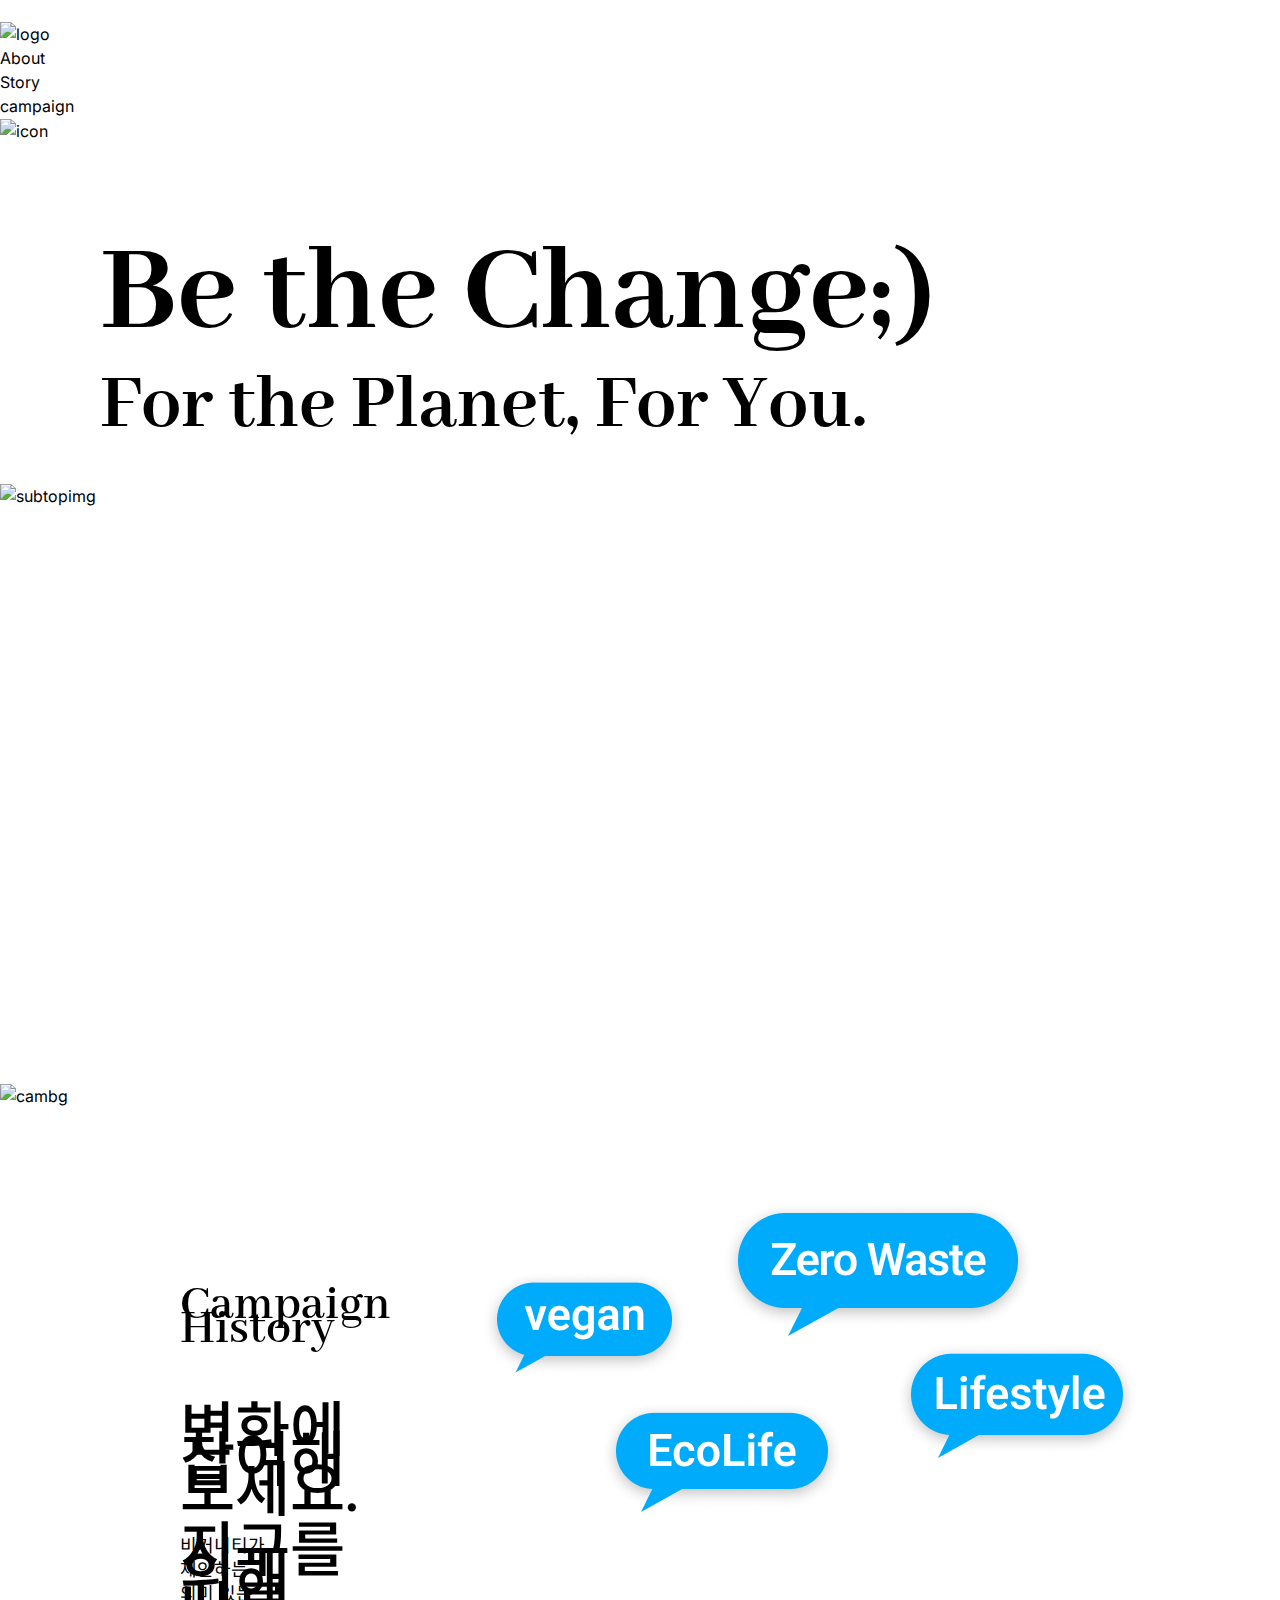
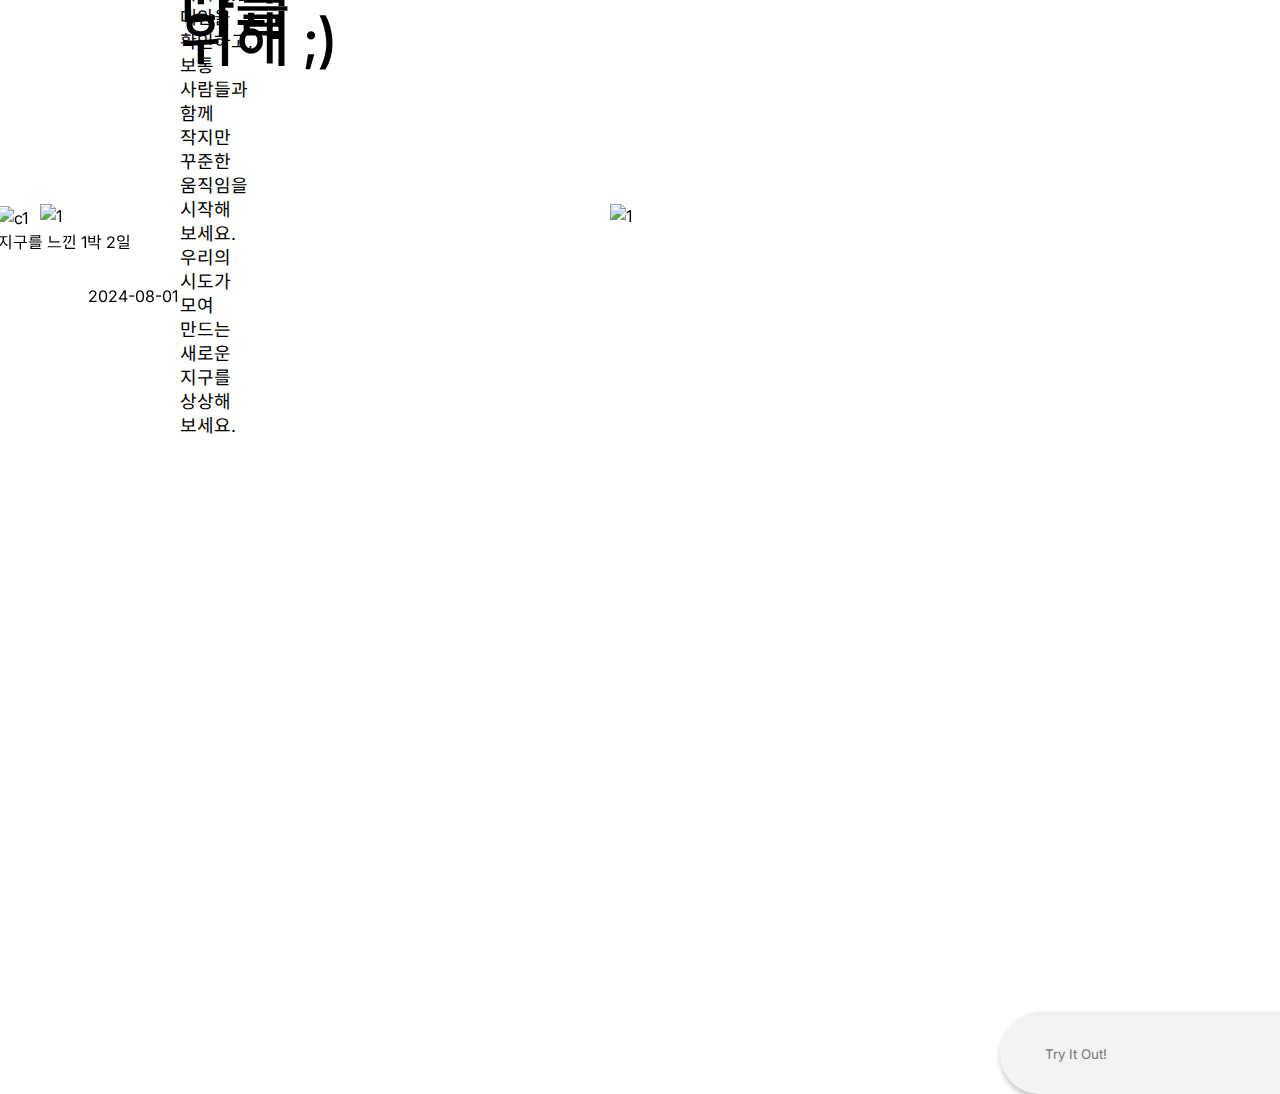
==== subpbr.html @ 9a93b8fd "docs: 두번째 업 보람" ====
<!DOCTYPE html>
<html lang="ko">
<head>
  <meta charset="UTF-8">
  <meta name="viewport" content="width=device-width, initial-scale=1.0">
  <title>서브페이지_캠페인</title>
  <link rel="stylesheet" href="css/normalize.css">
  <link rel="stylesheet" href="css/global.css">
  <link rel="stylesheet" href="css/style.css">
  <link href="//maxcdn.bootstrapcdn.com/font-awesome/4.1.0/css/font-awesome.min.css" rel="stylesheet">
  <link rel="stylesheet" href="css/subpbr.css">

</head>
<body>

<div class="header-inner">
  <div class="logo">
    <a href="#"><img src="images/header-logo.png" alt="logo" /></a>
  </div>
  <div class="menu">
    <ul class="menu-inner">
      <a href="#"><li>About</li></a>
      <a href="#"><li>Story</li></a>
      <a href="#"><li>campaign</li></a>
    </ul>
  </div>
  <div class="line" >
    <img src="images/icon.png" alt="icon" />
  </div>
</div>
</header>

  <div class="toptxt" onclick="toggleExpand()"">
    <h1>Be the Change;)</h1>
    <span>For the Planet, For You.</span>
  </div>

  <div class="img">
    <img src="images/subtop.png" alt="subtopimg">
  </div>
  
  <div class="cambg">
    <img src="images/cambg.png" alt="cambg">
    <p class="camtxt">Campaign History</p>
    <div class="cam-inner"></div>
    <span>변화에 참여해 보세요.<br><br>
      지구를 위해 나를 위해 ;)</span>
      <h4>비거니티가 제안하는 의미 있는 대안을 확인하고,<br>
        보통 사람들과 함께 작지만 꾸준한 움직임을 시작해 보세요.<br>
        우리의 시도가 모여 만드는 새로운 지구를 상상해 보세요.</h4>
  </div>

  <div class="textbox">
    <img src="images/textbox2.png" alt="textbox">
  </div>

  <div class="box">
    <div class="box-inner">
      <span class="icon"><i class="fa fa-search"></i></span>
        <input type="search" id="search" placeholder="Try It Out!"  autocomplete="off"/>
    </div>
  </div>

  <!-- <div class="content">
    <div class="con1">
      <div class="con1-inner">
       <a href="#"><img src="images/Campaign1.png" alt="camp1"></a>
       <a href="#"><img src="images/Campaign1.png" alt="camp1"></a>
      </div>
    </div>

    <div class="con2">
      <div class="con2-inner">
          <a href="#"><img src="images/Campaign2.png" alt="camp2"></a>
      </div>
    </div>

    <div class="con3">
      <div class="con3-inner">
        <a href="#"><img src="images/Campaign3.png" alt="camp3"></a>
      </div>
    </div>
  </div> -->


  <div class="box">
    <div class="ele">
      <div class="over">
        <img class="mask1" src="images/Campaign1.png" alt="1">
        <div class="tangle"></div>
        <div class="contxt">2024-08-01</div>
        <img src="images/Campaign1.png" alt="c1">
        <p>지구를 느낀 1박 2일</p>
      </div>
      <img class="mask2" src="images/Campaign1.png" alt="1">
    </div>
  </div>


</body>
</html>
---- css/global.css ----
@charset "utf-8";
@import url("https://fonts.googleapis.com/css2?family=Noto+Sans+KR:wght@100;400;500;600;700&display=swap");
@import url("https://fonts.googleapis.com/css2?family=Inter:wght@400;700&display=swap");

* {
  margin: 0;
  padding: 0;
  box-sizing: border-box;
}
html {
  font-size: 16px;
  line-height: 1.5rem;
  color: #000;
  scroll-behavior: smooth;
  text-size-adjust: 100%;
  overflow-x: hidden;
}
body {
  font-family: Inter, "Noto Sans KR", sans-serif;
  letter-spacing: auto; /* 자간 */
  word-break: keep-all; /* 줄내림 */
}
ul,
li {
  list-style: none;
}
a {
  color: #000;
  text-decoration: none;
}
img {
  border: 0;
  vertical-align: middle;
}
---- css/subpbr.css ----
@import url("https://cdn.jsdelivr.net/gh/orioncactus/pretendard@v1.3.9/dist/web/static/pretendard-dynamic-subset.min.css");
@import url("https://fonts.googleapis.com/css2?family=Abhaya+Libre:wght@400;500;600;700;800&display=swap");

.header-inner {margin-top: 20px;}

/* 텍스트 박스 */
.toptxt {margin-top: 140px; margin-left: 100px; font-family: 'Abhaya Libre' !important; font-weight: bold;}

h1 {font-size: 130px; }

.toptxt > span {font-size: 80px; font-weight: bold;}

.img {display: flex; justify-content: center; margin-top: 50px;}

.img > img {width: 1720px; height: 530px;}

.cambg {position: absolute;}

.cambg > img {width: 1000px; height: 714px; margin-top: 70px;}

.cambg > p { position: absolute; top: 280px;
 left: 180px;font-family: 'Abhaya Libre' !important; font-size: 50px; font-weight: 600;}

 .cambg > span {position: absolute; top: 400px; left: 180px; font-size: 60px; font-weight: 500; line-height: 30px;}

 h4 { position: absolute; top: 520px; left: 180px; font-size: 18px; font-weight: normal;}

.textbox {position: absolute; top: 1200px; right: 140px;}

input {box-shadow: 3px 3px 5px 3px rgb(0, 0, 0, .2); outline-style: none;}

.box-inner {position: absolute; top: 1600px; right: 200px;width: 500px; vertical-align: middle; white-space: nowrap;}

.box-inner input#search {width: 500px; height: 80px; padding-left: 45px; border: none; float: left; background: #F3F3F3; font-size: 10pt; color: #63717f; -webkit-border-radius: 50px; -moz-border-radius: 50px; border-radius: 50px;}

.box-inner .icon {position: absolute; padding: 18px; font-size: 40px; color: #ffffff;}

.icon {position: absolute; right:0; width: 80px; height: 80px; background-color: #26EE3A; border-radius: 0 50px 50px 0;}

.content {position: relative; margin-top: 1000px;}

.con1-inner {margin-left: 145px; display: flex;}



/*  */
.box {position: relative; width: 1700px; height: 790px;}

.box .ele {position: fixed; width: 1700px; height: 790px;}

.box .over {position: absolute; width: 600px; height: 790px; left: -2px;}

.box .mask1 {position: absolute; width: 570px; height: 790px; left: 42px;}

.tangle { position: absolute; width: 570px; height: 790px; left: 42px; border-radius: 0 50px 50px 0;}

.contxt {position: absolute; top: 80px; left: 90px;}

.box > img {position: absolute; width: 450px; height: 95px; top: 100px;}

.box .div {position: absolute; height: 120px;top: 240px; left: 70px;}

.box .mask2{position: absolute; width: 1100px;height: 790px;left: 610px;}
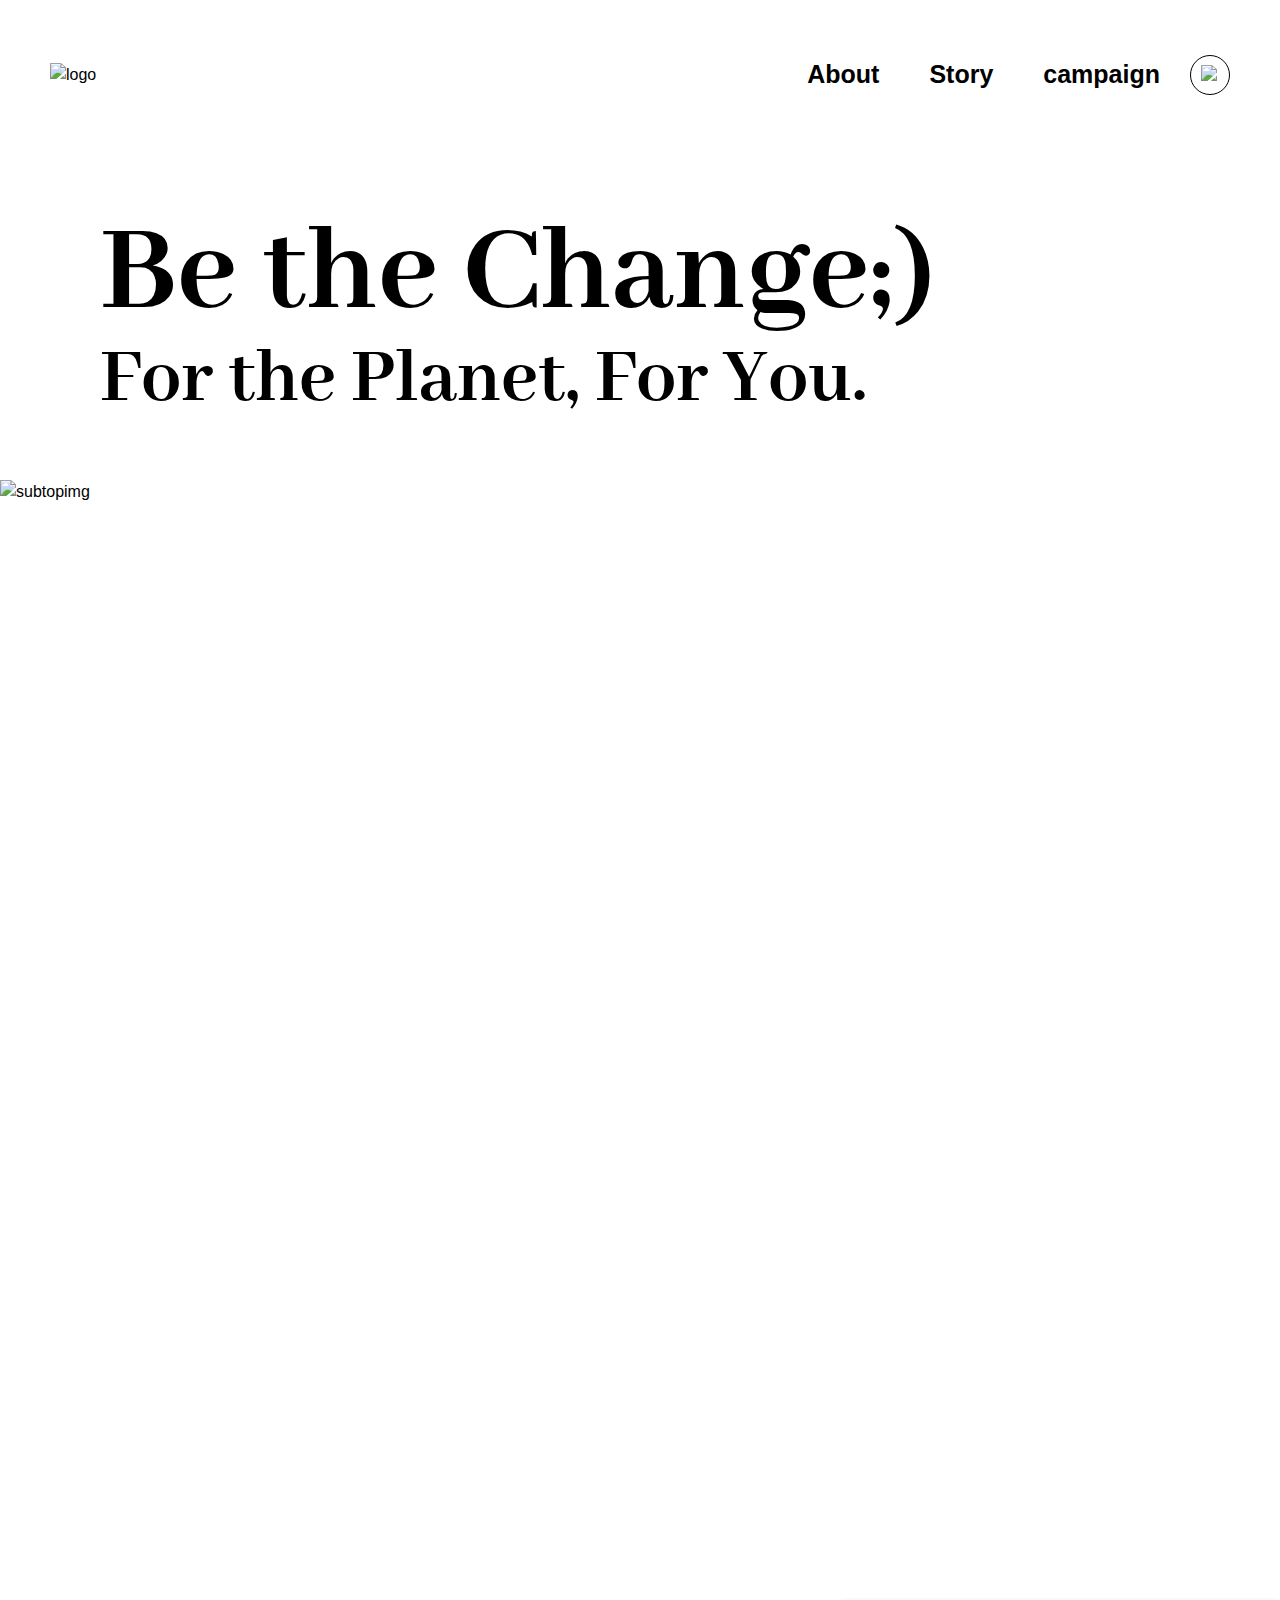
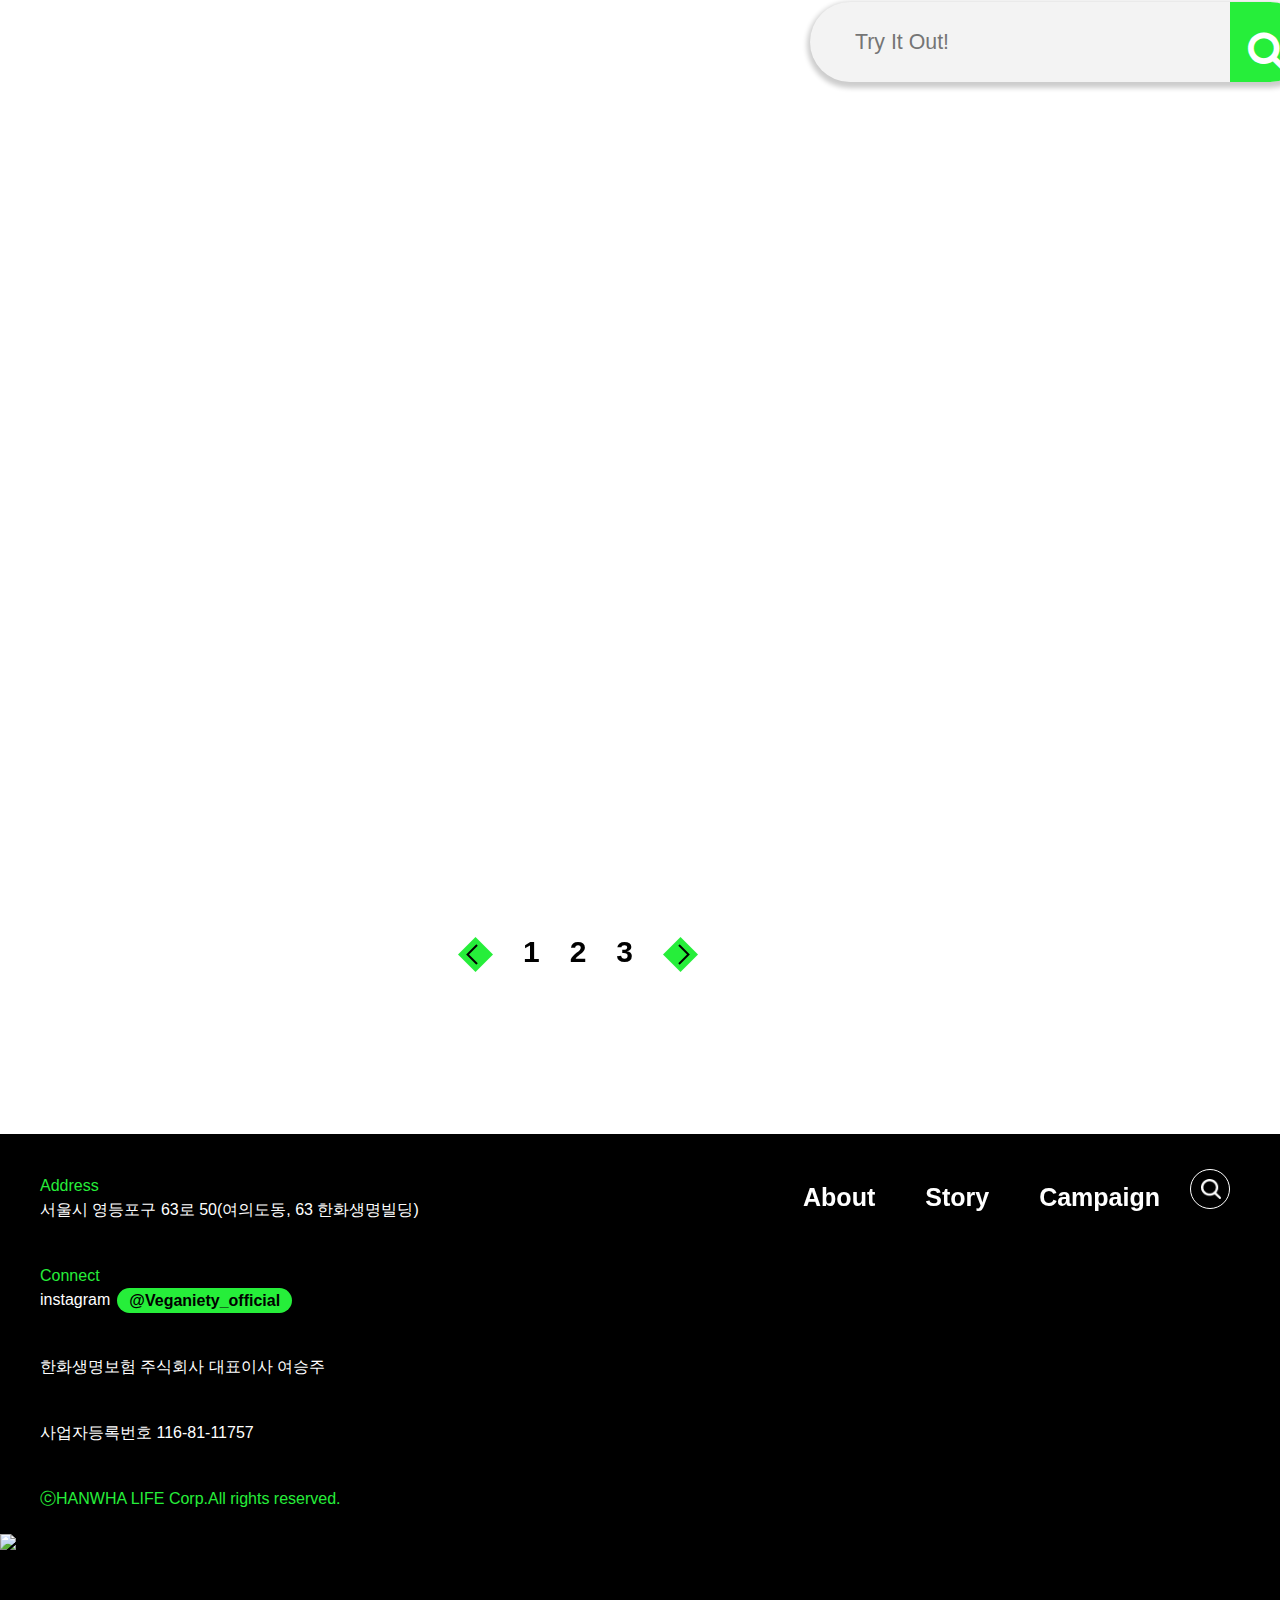
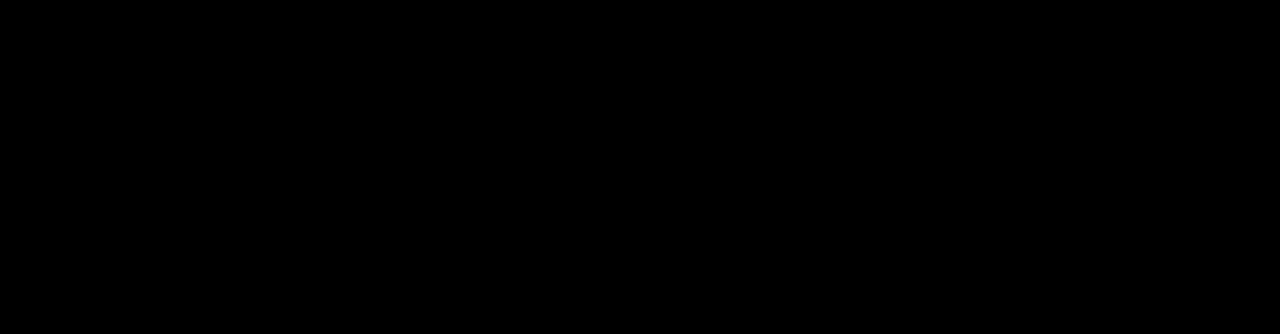
==== commit 37860639: "Merge pull request #10 from MONNYA/keh3" ====
--- a/subpbr.html
+++ b/subpbr.html
@@ -5,23 +5,28 @@
   <meta name="viewport" content="width=device-width, initial-scale=1.0">
   <title>서브페이지_캠페인</title>
   <link rel="stylesheet" href="css/normalize.css">
-  <link rel="stylesheet" href="css/global.css">
-  <link rel="stylesheet" href="css/style.css">
+  <link rel="stylesheet" href="css/subpbr.css">
   <link href="//maxcdn.bootstrapcdn.com/font-awesome/4.1.0/css/font-awesome.min.css" rel="stylesheet">
-  <link rel="stylesheet" href="css/subpbr.css">
-
+  <link href="https://unpkg.com/aos@2.3.1/dist/aos.css" rel="stylesheet">
+  <script src="https://unpkg.com/aos@2.3.1/dist/aos.js"></script>
+  <script src="js/script.js"></script>
 </head>
 <body>
-
-<div class="header-inner">
+  <script>
+    AOS.init();
+  </script>
+
+<div class="header-inner hbg">
   <div class="logo">
-    <a href="#"><img src="images/header-logo.png" alt="logo" /></a>
+    <a href="index.html"><img 
+     class="logo1" src="images/header-logo.png" alt="logo" /></a>
+    <a href="index.html"><img class="logo2" src="images/header-logo-hover.png" alt="logo" /></a>
   </div>
   <div class="menu">
     <ul class="menu-inner">
-      <a href="#"><li>About</li></a>
-      <a href="#"><li>Story</li></a>
-      <a href="#"><li>campaign</li></a>
+      <li><a href="index.html">About</a></li>
+      <li><a href="subsjw.html">Story</a></li>
+      <li><a href="subpbr.html">campaign</a></li>
     </ul>
   </div>
   <div class="line" >
@@ -29,28 +34,32 @@
   </div>
 </div>
 </header>
-
-  <div class="toptxt" onclick="toggleExpand()"">
-    <h1>Be the Change;)</h1>
+<!-- 텍스트박스 -->
+  <div class="toptxt">
+    <p>Be the Change;)</p>
     <span>For the Planet, For You.</span>
   </div>
-
+<!-- 메인사진 -->
   <div class="img">
     <img src="images/subtop.png" alt="subtopimg">
   </div>
-  
-  <div class="cambg">
-    <img src="images/cambg.png" alt="cambg">
+<!-- 초록바탕 -->
+<div class="searchtxt">
+  <div class="cambg" data-aos="fade-right" data-aos-duration="500">
+    <div class="cam-inner">
     <p class="camtxt">Campaign History</p>
-    <div class="cam-inner"></div>
-    <span>변화에 참여해 보세요.<br><br>
-      지구를 위해 나를 위해 ;)</span>
+      <p class="camtxt1">변화에 참여해 보세요.<br>
+      지구를 위해 나를 위해 ;)</p>
       <h4>비거니티가 제안하는 의미 있는 대안을 확인하고,<br>
         보통 사람들과 함께 작지만 꾸준한 움직임을 시작해 보세요.<br>
         우리의 시도가 모여 만드는 새로운 지구를 상상해 보세요.</h4>
-  </div>
-
-  <div class="textbox">
+    </div>
+  </div>
+
+<!-- 말풍선, 검색창 -->
+
+<div class="search-box">
+  <div class="textbox" data-aos="fade-left" data-aos-duration="1000">
     <img src="images/textbox2.png" alt="textbox">
   </div>
 
@@ -60,44 +69,144 @@
         <input type="search" id="search" placeholder="Try It Out!"  autocomplete="off"/>
     </div>
   </div>
-
-  <!-- <div class="content">
-    <div class="con1">
-      <div class="con1-inner">
-       <a href="#"><img src="images/Campaign1.png" alt="camp1"></a>
-       <a href="#"><img src="images/Campaign1.png" alt="camp1"></a>
-      </div>
-    </div>
-
-    <div class="con2">
-      <div class="con2-inner">
-          <a href="#"><img src="images/Campaign2.png" alt="camp2"></a>
-      </div>
-    </div>
-
-    <div class="con3">
-      <div class="con3-inner">
-        <a href="#"><img src="images/Campaign3.png" alt="camp3"></a>
-      </div>
-    </div>
-  </div> -->
-
-
-  <div class="box">
-    <div class="ele">
-      <div class="over">
-        <img class="mask1" src="images/Campaign1.png" alt="1">
-        <div class="tangle"></div>
-        <div class="contxt">2024-08-01</div>
-        <img src="images/Campaign1.png" alt="c1">
-        <p>지구를 느낀 1박 2일</p>
-      </div>
-      <img class="mask2" src="images/Campaign1.png" alt="1">
-    </div>
-  </div>
-
+</div>
+</div>
+<!-- 콘텐츠 -->
+  
+  <div class="content">
+    <div class="con1" data-aos="fade-up-right" data-aos-duration="800">
+      <img class="btn" src="images/cambtn.png" alt="cam1">
+      <a href="#"><div class="conbg1"></div></a>
+      <div class="label">
+        <p>그린 브리즈 캠프</p><div class="circle"></div>
+      </div>
+      <a href="#"><img src="images/mask1.png" alt="cam1"></a>
+      <div class="date">2024-08-02</div>
+      <div class="text">
+        <p>지구를 느낀 1박 2일,<br><br>
+        자연에서 지구를 사랑하는 실천을 배우고<br> 경험한 그린 브리즈 캠프를 소개합니다</p>
+      </div>
+      <a href="#"><img class="img-1" src="images/mask1-1.png" alt="cam1"></a>
+    </div>
+
+    <div class="con2" data-aos="fade-up-left" data-aos-duration="3000">
+      <img class="btn1" src="images/camgtn1.png" alt="cam2">
+      <a href="#"><div class="conbg2"></div></a>
+      <div class="label1">
+        <p>리바이브 지구동</p><div class="circle1"></div>
+      </div>
+      <a href="#"><img src="images/mask2.png" alt="cam1"></a>
+      <div class="date1">2024-08-02</div>
+      <div class="text1">
+        지구를 지키는 팝업 스토어,<br><br>
+        REVIBE(리바리브): Revive(소생하다),<br>Vibe(느낌있는)의 합성어예요.
+      </div>
+      <a href="#"><img src="images/mask2-2.png" alt="cam1"></a>
+  </div>
+
+
+    <div class="con3" data-aos="fade-up-right" data-aos-duration="5000">
+      <img class="btn" src="images/cambtn.png" alt="cam3">
+      <a href="#"><div class="conbg1"></div></a>
+      <div class="label">
+        <p>리바이브 스토어</p><div class="circle"></div>
+      </div>
+      <a href="#"><img src="images/mask3.png" alt="cam1"></a>
+      <div class="date">2024-08-02</div>
+      <div class="text">
+        지구동 사무실의 일주일,<br><br>
+        환경을 아끼고 사랑하는 분들이 방문해주신<br>
+        지구동사무소의 일주일을 보여드릴게요.
+      </div>
+      <a href="#"><img src="images/mask3-3.png" alt="cam1"></a>
+    </div>    
+  </div>
+
+
+    <!-- 페이지넘버 -->
+    <div class="number">
+      <a href="#">
+        <img src="images/numberbar.png" alt="page">
+      </a>
+      <ul class="pagenumber">
+        <li><a href="">1</a></li>
+        <li><a href="">2</a></li>
+        <li><a href="">3</a></li>
+      </ul>
+      <a href="#">
+        <img src="images/numberbar2.png " alt="page">
+      </a>
+    </div>
+
+  <!-- footer -->
+  <footer>
+    <div class="footer-menu">
+      <div class="left-menu">
+        <ul class="submenu">
+          <li>
+            <p>Address</p>
+            <span>서울시 영등포구 63로 50(여의도동, 63 한화생명빌딩)</span>
+          </li>
+          <li>
+            <p>Connect</p>
+            <div class="sns">
+              instagram
+              <div class="instagram">
+                <a href="#">@Veganiety_official</a>
+              </div>
+            </div>
+          </li>
+          <li>한화생명보험 주식회사 대표이사 여승주</li>
+          <li>사업자등록번호 116-81-11757</li>
+          <li><p>ⓒHANWHA LIFE Corp.All rights reserved.</p></li>
+        </ul>
+      </div>
+      <div class="right-menu">
+        <ul class="footer-right-menu">
+          <li><a href="index.html">About</a></li>
+          <li><a href="subsjw.html">Story</a></li>
+          <li><a href="subpbr.html">Campaign</a></li>
+        </ul>
+      </div>
+      <div class="bottom-line" onclick="toggleBottomLine()">
+        <img src="images/icon-bt.png" alt="bottomicon" />
+      </div>
+    </div>
+    </div>
+    <div class="btlogo">
+      <img src="images/footer-logo.png" alt="blogo" />
+    </div>
+  </footer>
+  <!-- footer and -->
+
+  <!-- 이미지 호버시 라벨 이동 js -->
+    <script> 
+
+        function addHoverEffect(containerSelector, labelSelector, direction) {
+            const container = document.querySelector(containerSelector);
+            const label = container.querySelector(labelSelector);
+            
+            container.addEventListener('mouseover', function() {
+                if (direction === 'left') {
+                    label.style.left = '0';
+                } else if (direction === 'right') {
+                    label.style.right = '0';
+                }
+            });
+            
+            container.addEventListener('mouseout', function() {
+                if (direction === 'left') {
+                    label.style.left = '-50px';
+                } else if (direction === 'right') {
+                    label.style.right = '-50px';
+                }
+            });
+        }
+    
+        addHoverEffect('.con1', '.label', 'left');
+        addHoverEffect('.con2', '.label1', 'right');
+        addHoverEffect('.con3', '.label', 'left');
+        </script>
 
 </body>
-</html>
-
-
+</html>--- a/css/subpbr.css
+++ b/css/subpbr.css
@@ -1,63 +1,563 @@
 @import url("https://cdn.jsdelivr.net/gh/orioncactus/pretendard@v1.3.9/dist/web/static/pretendard-dynamic-subset.min.css");
 @import url("https://fonts.googleapis.com/css2?family=Abhaya+Libre:wght@400;500;600;700;800&display=swap");
 
-.header-inner {margin-top: 20px;}
+/* 스타일에 있던 헤더 */
+
+* {
+  margin: 0;
+  padding: 0;
+  box-sizing: border-box;
+}
+html {
+  font-size: 16px;
+  line-height: 1.5;
+  color: #000;
+  scroll-behavior: smooth;
+  text-size-adjust: 100%;
+  overflow-x: hidden;
+}
+body {
+  font-family: "Pretendard Variable", Pretendard, Roboto, sans-serif;
+  letter-spacing: auto; /* 자간 */
+  word-break: keep-all; /* 줄내림 */
+}
+ul,
+li {
+  list-style: none;
+}
+a {
+  color: #000;
+  text-decoration: none;
+}
+img {
+  border: 0;
+  vertical-align: middle;
+}
+.wrap {
+  width: 100%;
+  margin: 0 auto;
+}
+
+/* 헤더 */
+
+/* menu */
+.menu {
+  position: absolute;
+  right: 120px; /* 오른쪽에 고정된 위치 */
+}
+
+.menu-inner {
+  display: flex;
+  gap: 50px; /* 요소들 간의 간격을 10px로 설정 */
+  list-style-type: none; /* 리스트 스타일 제거 */
+  padding: 0; /* 기본 패딩 제거 */
+  margin: 0; /* 기본 마진 제거 */
+  align-items: center; /* 메뉴 항목을 수직 방향으로 중앙 정렬 */
+}
+
+.menu-inner li {
+  display: inline-block; /* li 요소를 가로로 정렬 */
+  font-family: "Pretendard Variable", Pretendard, Roboto, sans-serif;
+  font-weight: 600;
+  font-size: 25px;
+  text-align: center; /* 텍스트를 중앙 정렬 */
+}
+
+.line {
+  position: absolute;
+  right: 50px; /* 메뉴 아이콘과의 간격을 조정 */
+  width: 40px;
+  height: 40px;
+  border: 1px solid black; /* 동그라미 테두리 */
+  border-radius: 20px; /* 동그라미 모양으로 만들기 */
+  display: flex;
+  align-items: center; /* 수직 중앙 정렬 */
+  cursor: pointer; /* 클릭 가능한 커서 모양 */
+  transition: width 0.3s ease; /* 부드러운 전환 효과 */
+  overflow: hidden; /* 확장 시 내용이 넘치지 않도록 설정 */
+  z-index: 15; /* 배너와 같은 수준의 z-index 설정 */
+}
+
+.line img {
+  position: absolute;
+  right: 8px; /* 이미지의 위치를 고정 */
+  width: 20px; /* 이미지 크기 조정 */
+  height: 20px; /* 이미지 크기 조정 */
+}
+
+.line.expanded {
+  width: 420px; /* 클릭 시 확장되는 너비 */
+  border-radius: 20px; /* 둥근 모서리 유지 */
+  background-color: #fff;
+}
+
+header {
+  position: absolute;
+  width: 100%;
+  height: 100px;
+  z-index: 10; /* 헤더가 배너보다 낮은 z-index 값 */
+  background-color: transparent; /* 헤더 배경을 투명하게 설정 */
+}
+.header-inner {
+  display: flex;
+  align-items: center; /* header-inner의 모든 요소들을 수직 방향으로 중앙 정렬 */
+  justify-content: space-between; /* 공간을 균등하게 배치 */
+  height: 100px; /* 헤더 높이 설정 */
+}
+.logo {
+  position: absolute;
+  left: 50px; /* 좌측에 고정된 위치 */
+}
+.logo img {
+  width: 100%;
+  height: 100%;
+  object-fit: contain;
+}
+
+.logo2 {display: none;}
+
+/* 헤더추가내용 */
+
+.header-inner {
+  margin-top: 20px;
+  position: sticky !important;
+  top: 0;
+  z-index: 1;
+}
+
+.hbg {
+  background-color: #fff;
+  width: 100%;
+  height: 110px;
+  z-index: 2;
+}
+
+.menu-inner li:hover {
+  background-color: #26ee3a;
+  transition: background-color 0.3s ease;
+}
+
+.logo2 {display: none;}
+.logo:hover .logo1 {display: none;}
+.logo:hover .logo2 {display: block;}
+
+/* 헤더추가 끝 */
 
 /* 텍스트 박스 */
-.toptxt {margin-top: 140px; margin-left: 100px; font-family: 'Abhaya Libre' !important; font-weight: bold;}
-
-h1 {font-size: 130px; }
-
-.toptxt > span {font-size: 80px; font-weight: bold;}
-
-.img {display: flex; justify-content: center; margin-top: 50px;}
-
-.img > img {width: 1720px; height: 530px;}
-
-.cambg {position: absolute;}
-
-.cambg > img {width: 1000px; height: 714px; margin-top: 70px;}
-
-.cambg > p { position: absolute; top: 280px;
- left: 180px;font-family: 'Abhaya Libre' !important; font-size: 50px; font-weight: 600;}
-
- .cambg > span {position: absolute; top: 400px; left: 180px; font-size: 60px; font-weight: 500; line-height: 30px;}
-
- h4 { position: absolute; top: 520px; left: 180px; font-size: 18px; font-weight: normal;}
-
-.textbox {position: absolute; top: 1200px; right: 140px;}
-
-input {box-shadow: 3px 3px 5px 3px rgb(0, 0, 0, .2); outline-style: none;}
-
-.box-inner {position: absolute; top: 1600px; right: 200px;width: 500px; vertical-align: middle; white-space: nowrap;}
-
-.box-inner input#search {width: 500px; height: 80px; padding-left: 45px; border: none; float: left; background: #F3F3F3; font-size: 10pt; color: #63717f; -webkit-border-radius: 50px; -moz-border-radius: 50px; border-radius: 50px;}
-
-.box-inner .icon {position: absolute; padding: 18px; font-size: 40px; color: #ffffff;}
-
-.icon {position: absolute; right:0; width: 80px; height: 80px; background-color: #26EE3A; border-radius: 0 50px 50px 0;}
-
-.content {position: relative; margin-top: 1000px;}
-
-.con1-inner {margin-left: 145px; display: flex;}
-
-
-
-/*  */
-.box {position: relative; width: 1700px; height: 790px;}
-
-.box .ele {position: fixed; width: 1700px; height: 790px;}
-
-.box .over {position: absolute; width: 600px; height: 790px; left: -2px;}
-
-.box .mask1 {position: absolute; width: 570px; height: 790px; left: 42px;}
-
-.tangle { position: absolute; width: 570px; height: 790px; left: 42px; border-radius: 0 50px 50px 0;}
-
-.contxt {position: absolute; top: 80px; left: 90px;}
-
-.box > img {position: absolute; width: 450px; height: 95px; top: 100px;}
-
-.box .div {position: absolute; height: 120px;top: 240px; left: 70px;}
-
-.box .mask2{position: absolute; width: 1100px;height: 790px;left: 610px;}+.toptxt {position: relative;
+  margin-top: 80px;
+  margin-left: 100px;
+  font-family: "Abhaya Libre" !important;
+  font-weight: bold;
+  /* display: flex;
+  flex-direction: column; */
+}
+.toptxt p {font-size: 130px; line-height: 1;}
+.toptxt span {font-size: 80px; line-height: 1;}
+
+/* 메인사진 */
+.img {
+  display: flex;
+  justify-content: center;
+  margin-top: 60px;
+}
+.img > img {
+  width: 1720px;
+  height: 530px;
+}
+
+.searchtxt{position: relative; display: flex; height: 800px;}
+
+/* 초록바탕 */
+.cambg {
+  position: relative; width: 980px; background: url(../images/cambg.png)  no-repeat; background-size: contain; margin-top: 120px; object-fit: cover;}
+.cam-inner {position: relative; margin-left: 230px; margin-top: 180px;}
+.camtxt {font-size: 50px; font-family: "Abhaya Libre" !important; font-weight: 600;}
+.camtxt1 {position: relative; font-size: 50px; font-weight: 500; line-height: 50px; margin-top: 70px;}
+h4 {font-size: 18px; font-weight: 500; margin-top: 10px;}
+
+
+/* 말풍선, 검색창 */
+
+.search-box {position: relative;  width: 500px; margin-top: 230px; margin-left: 130px;}
+
+.textbox {
+  position: relative;
+}
+
+input {margin-left: 30px;
+  box-shadow: 0px 3px 5px 3px rgb(0, 0, 0, 0.2);
+  outline-style: none;
+}
+
+.box {position: relative; margin-top: 50px; }
+
+.box-inner {
+  position: absolute;
+  vertical-align: middle;
+  white-space: nowrap;
+}
+
+.box-inner input#search {
+  width: 500px;
+  height: 80px;
+  padding-left: 45px;
+  border: none;
+  float: left;
+  background: #f3f3f3;
+  font-size: 16pt;
+  color: #63717f;
+  -webkit-border-radius: 50px;
+  -moz-border-radius: 50px;
+  border-radius: 50px;
+}
+
+.box-inner .icon {
+  position: absolute;
+  padding: 18px;
+  font-size: 40px;
+  color: #ffffff;
+}
+
+.icon {
+  position: absolute;
+  right: 0;
+  width: 80px;
+  height: 80px;
+  background-color: #26ee3a;
+  border-radius: 0 50px 50px 0;
+}
+
+/* 콘텐츠 */
+
+.content {
+  position: relative;
+  margin-top: 150px;
+  display: flex;
+  align-items: center;
+  flex-direction: column;
+  gap: 150px;
+}
+
+.con1 {
+  position: relative;
+  display: flex;
+}
+
+.conbg1 {
+  background-color: rgb(0, 0, 0, 0.4);
+  position: absolute;
+  left: 0;
+  width: 570px;
+  height: 790px;
+  border-radius: 0 50px 50px 0;
+}
+
+.date {
+  position: absolute;
+  left: 50px;
+  top: 80px;
+  font-size: 25px;
+  color: #ffffff;
+}
+
+.btn {
+  position: absolute;
+  right: 40px;
+  bottom: 20px;
+}
+
+.label {
+  width: 440px;
+  height: 80px;
+  background-color: #00abfb;
+  position: absolute;
+  left: -50px;
+  top: 120px;
+  border-radius: 0 50px 50px 0;
+  transition: left 0.5s ease;
+}
+
+.label p {
+  font-size: 40px;
+  position: absolute;
+  top: 10px;
+  color: #ffffff;
+  left: 50px;
+  font-weight: bold;
+}
+
+.circle {
+  background-color: #fff;
+  width: 40px;
+  height: 40px;
+  border-radius: 50px;
+  position: absolute;
+  right: 30px;
+  top: 20px;
+  box-shadow: 3px 3px 5px 3px rgb(0, 0, 0, 0.4) inset;
+}
+
+.text {
+  position: absolute;
+  top: 300px;
+  font-size: 24px;
+  color: #ffffff;
+  left: 30px;
+  opacity: 1;
+  /* transition: opacity 0.5s ease; */
+}
+
+/* 콘텐츠 2,3번박스*/
+
+.con2 {
+  position: relative;
+  display: flex;
+}
+
+.btn1 {
+  position: absolute;
+  left: 40px;
+  bottom: 20px;
+}
+
+.text1 {
+  position: absolute;
+  top: 300px;
+  font-size: 24px;
+  color: #ffffff;
+  right: 30px;
+  /* transition: opacity 0.5s ease; */
+}
+
+.date1 {
+  position: absolute;
+  right: 50px;
+  top: 80px;
+  font-size: 25px;
+  color: #ffffff;
+}
+
+.conbg2 {
+  background-color: rgb(0, 0, 0, 0.4);
+  position: absolute;
+  right: 0;
+  width: 570px;
+  height: 790px;
+  border-radius: 50px 0 0 50px;
+}
+
+.label1 {
+  width: 440px;
+  height: 80px;
+  background-color: #26ee3a;
+  position: absolute;
+  right: -50px;
+  top: 120px;
+  border-radius: 50px 0 0 50px;
+  transition: right 0.5s ease;
+}
+
+.label1 p {
+  font-size: 40px;
+  position: absolute;
+  top: 10px;
+  color: #000000;
+  right: 50px;
+  font-weight: bold;
+}
+
+.circle1 {
+  background-color: #fff;
+  width: 40px;
+  height: 40px;
+  border-radius: 50px;
+  position: absolute;
+  left: 30px;
+  top: 20px;
+  box-shadow: 3px 3px 5px 3px rgb(0, 0, 0, 0.4) inset;
+}
+
+.con3 {
+  position: relative;
+  display: flex;
+}
+
+/* 하단 페이지 */
+.number {
+  position: absolute;
+  display: flex;
+  justify-content: center;
+  align-items: center;
+  margin-top: 200px;
+  right: 40%;
+  width: 410px;
+  height: 35px;
+}
+.pagenumber{
+  position: relative;
+  display: flex;
+}
+.pagenumber li a:hover{
+  color: #26ee3a;
+}
+.number a {
+  font-size: 30px;
+  margin-left: 30px;
+  text-align: center;
+  font-weight: 600;
+}
+
+/* footer */
+
+footer {
+  width: 100%;
+  height: 800px;
+}
+.footer-menu {
+  position: absolute;
+  width: 100%;
+  height: 800px;
+  background-color: black;
+  color: white;
+}
+.footer-right-menu li a{
+  position: relative;
+  color: #fff;
+  z-index: 9999;
+}
+.left-menu {
+  margin-top: 40px;
+  margin-left: 40px;
+}
+.submenu li > p {
+  margin-bottom: 0 auto;
+}
+.sns {
+  position: relative;
+  display: flex;
+  
+}
+.instagram {
+  width: 175px;
+  height: 25px;
+  display: flex;
+  align-items: center;
+  justify-content: center;
+  text-align: center;
+  font-weight: 600;
+  margin-left: 7px;
+  background-color: #26ee3a;
+  border-radius: 30px;
+}
+.submenu li {
+  position: relative;
+  margin-bottom: 42px;
+}
+.submenu li:last-child {
+  margin-bottom: 0;
+}
+
+.submenu li p {
+  color: #26ee3a;
+  margin-bottom: auto;
+}
+.submenu-1 {
+  position: relative;
+  width: 461px;
+  padding: 41px;
+  display: flex;
+  justify-content: space-between;
+}
+.submenu-1 li > a {
+  color: white;
+}
+
+.right-menu {
+  position: absolute;
+  top: 45px;
+  right: 120px; /* 오른쪽에 고정된 위치 */
+}
+
+.footer-right-menu {
+  display: flex;
+  gap: 50px; /* 요소들 간의 간격을 10px로 설정 */
+  list-style-type: none; /* 리스트 스타일 제거 */
+  padding: 0; /* 기본 패딩 제거 */
+  margin: 0; /* 기본 마진 제거 */
+  align-items: center; /* 메뉴 항목을 수직 방향으로 중앙 정렬 */
+}
+
+.footer-right-menu li {
+  display: inline-block; /* li 요소를 가로로 정렬 */
+  font-family: "Pretendard Variable", Pretendard, Roboto, sans-serif;
+  font-weight: 600;
+  font-size: 25px;
+  text-align: center; /* 텍스트를 중앙 정렬 */
+}
+
+.footer-right-menu li:hover a {color: #26ee3a;}
+
+.bottom-line {
+  position: absolute;
+  right: 50px; /* 메뉴 아이콘과의 간격을 조정 */
+  top: 35px;
+  width: 40px;
+  height: 40px;
+  border: 1px solid #fff; /* 동그라미 테두리 */
+  border-radius: 20px; /* 동그라미 모양으로 만들기 */
+  display: flex;
+  align-items: center; /* 수직 중앙 정렬 */
+  cursor: pointer; /* 클릭 가능한 커서 모양 */
+  transition: width 0.3s ease; /* 부드러운 전환 효과 */
+  overflow: hidden; /* 확장 시 내용이 넘치지 않도록 설정 */
+  z-index: 15; /* 배너와 같은 수준의 z-index 설정 */
+}
+
+.bottom-line img {
+  position: absolute;
+  right: 8px; /* 이미지의 위치를 고정 */
+  width: 20px; /* 이미지 크기 조정 */
+  height: 20px; /* 이미지 크기 조정 */
+}
+
+.bottom-line.expanded {
+  width: 420px;
+  border-radius: 20px; /* 둥근 모서리 유지 */
+  background-color: #000; /* 예시로 다른 배경색 설정 */
+}
+
+.btlogo {
+  position: relative;
+  margin-top: 400px;
+  width: 100%;
+  height: 361px;
+  display: flex;
+  justify-content: center;
+}
+
+.btlogo img {
+  width: 100%;
+  height: 100%;
+  margin-top: 400px;
+  object-fit: contain;
+}
+
+/* 반응형 */
+@media screen and (max-width: 1024px) {
+  .toptxt {margin-left: 20px; line-height: 0.5;}
+  .toptxt h1 {font-size: 110px;}
+  .toptxt span {font-size: 70px; }
+  .img > img {width: 100%; height: auto;}
+  .cambg > img {width: 100%; height: auto;}
+  .cam-inner {width: 500px; height: 500px; transform: translateX(-100px);}
+  .camtxt {font-size: 20px;}
+  .camtxt1 {font-size: 30px; margin-top: 10px; line-height: 30px;}
+
+
+}
+
+@media screen and (max-width: 768px) {
+  .toptxt h1 {font-size: 80px;}
+  .toptxt span {font-size: 50px;}
+}